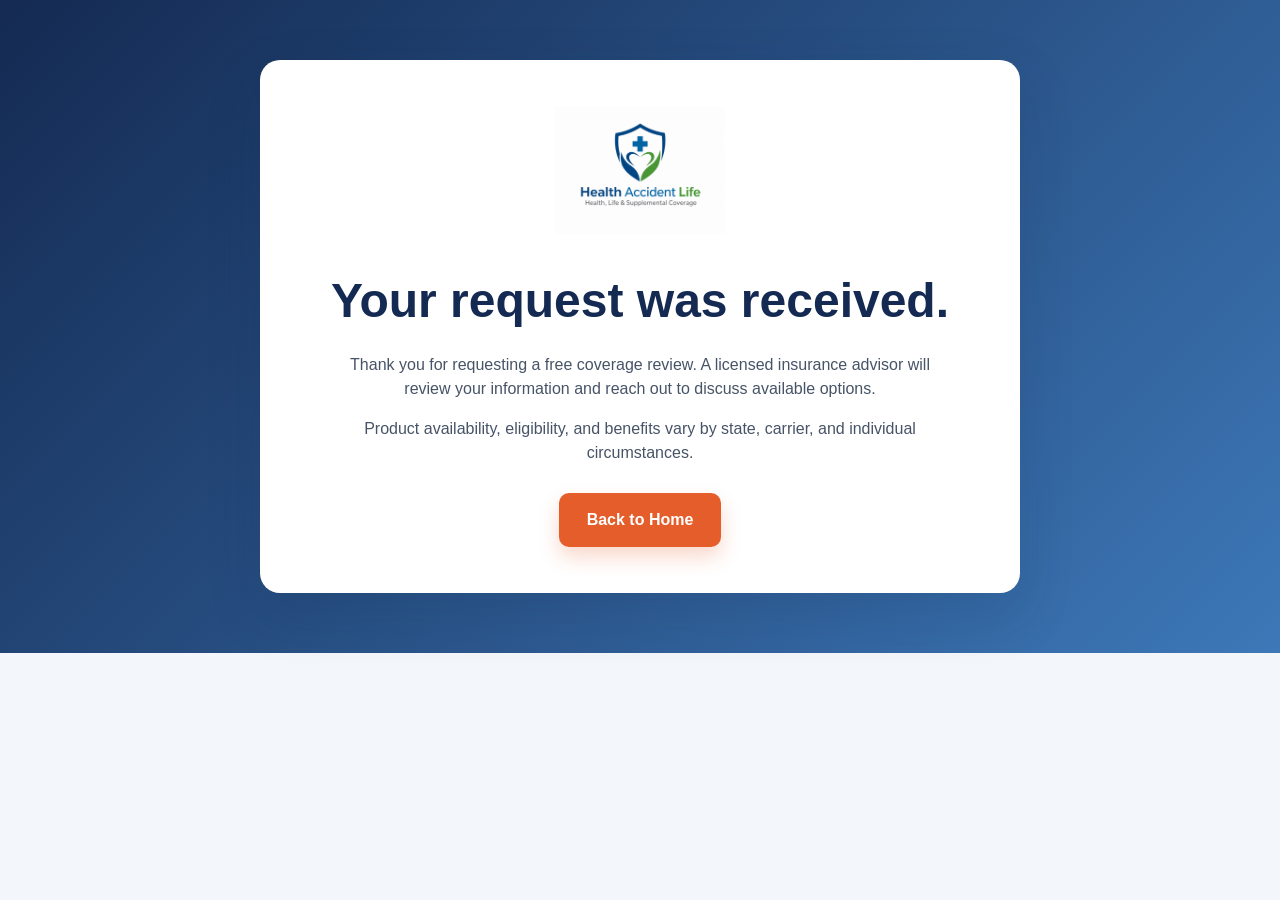
==== thank-you/index.html @ b41bf300 "Add thank-you page for coverage review requests" ====
<!DOCTYPE html>
<html lang="en">
<head>
  <meta charset="UTF-8" />
  <meta name="viewport" content="width=device-width, initial-scale=1.0" />

  <title>Thank You | Health Accident Life</title>

  <meta
    name="description"
    content="Thank you for requesting a free coverage review from Health Accident Life."
  />

  <link rel="stylesheet" href="../css/style.css" />
</head>

<body>
  <main class="thank-you-section">
    <section class="thank-you-card">
      <img src="../images/logo.png" alt="Health Accident Life logo" />

      <h1>Your request was received.</h1>

      <p>
        Thank you for requesting a free coverage review. A licensed insurance advisor will review your information and reach out to discuss available options.
      </p>

      <p>
        Product availability, eligibility, and benefits vary by state, carrier, and individual circumstances.
      </p>

      <a href="../index.html" class="primary-button">Back to Home</a>
    </section>
  </main>
</body>
</html>
---- css/style.css ----
:root {
  --navy: #1f3f75;
  --dark-navy: #142a52;
  --blue: #3d78b8;
  --light-blue: #6ec1f2;
  --green: #1f6b45;
  --orange: #e45d2b;
  --orange-dark: #c94d20;
  --text: #14213d;
  --muted: #667085;
  --border: #d7e1ee;
  --soft-bg: #f3f7fb;
  --white: #ffffff;
  --shadow: 0 20px 55px rgba(20, 42, 82, 0.16);
  --radius: 18px;
}

* {
  box-sizing: border-box;
}

html {
  scroll-behavior: smooth;
}

body {
  margin: 0;
  font-family: Arial, Helvetica, sans-serif;
  color: var(--text);
  background: var(--soft-bg);
  line-height: 1.5;
}

.hidden-field {
  display: none;
}

a {
  color: inherit;
}

.container {
  width: min(1120px, calc(100% - 40px));
  margin: 0 auto;
}

.site-header {
  background: var(--white);
  border-bottom: 1px solid #edf1f7;
}

.header-inner {
  min-height: 124px;
  display: flex;
  align-items: center;
  justify-content: space-between;
  gap: 24px;
}

.brand-link {
  display: inline-flex;
  align-items: center;
  text-decoration: none;
}

.site-logo {
  width: 210px;
  height: auto;
  display: block;
}

.header-trust {
  text-align: right;
}

.header-trust p {
  margin: 0;
  color: var(--navy);
  font-weight: 800;
  letter-spacing: 0.02em;
}

.header-trust span {
  display: block;
  margin-top: 2px;
  color: var(--muted);
  font-size: 0.9rem;
}

.hero-section {
  background:
    radial-gradient(circle at top left, rgba(110, 193, 242, 0.18), transparent 32%),
    linear-gradient(135deg, var(--dark-navy), var(--blue));
  color: var(--white);
  padding: 72px 0 132px;
  text-align: center;
}

.hero-content {
  max-width: 980px;
}

.eyebrow {
  margin: 0 0 12px;
  text-transform: uppercase;
  letter-spacing: 0.16em;
  font-size: 0.78rem;
  font-weight: 800;
  color: var(--light-blue);
}

.eyebrow.dark {
  color: var(--green);
}

.hero-section h1 {
  margin: 0 auto;
  max-width: 820px;
  font-size: clamp(2.2rem, 5vw, 4.3rem);
  line-height: 1.04;
  letter-spacing: -0.04em;
}

.hero-subtitle {
  margin: 22px auto 0;
  max-width: 760px;
  font-size: clamp(1rem, 2vw, 1.25rem);
  color: rgba(255, 255, 255, 0.9);
}

.trust-row {
  margin: 32px auto 0;
  display: flex;
  flex-wrap: wrap;
  justify-content: center;
  gap: 14px;
  font-size: 0.94rem;
}

.trust-row span {
  position: relative;
  padding-left: 20px;
  color: rgba(255, 255, 255, 0.94);
}

.trust-row span::before {
  content: "✓";
  position: absolute;
  left: 0;
  color: var(--light-blue);
  font-weight: 900;
}

.form-section {
  margin-top: -86px;
  padding-bottom: 54px;
}

.quote-card {
  width: min(760px, 100%);
  margin: 0 auto;
  background: var(--white);
  border-radius: var(--radius);
  box-shadow: var(--shadow);
  overflow: hidden;
  border: 1px solid rgba(215, 225, 238, 0.7);
}

.form-topbar {
  background:
    radial-gradient(circle at top right, rgba(110, 193, 242, 0.12), transparent 30%),
    var(--dark-navy);
  color: var(--white);
  min-height: 86px;
  display: flex;
  justify-content: space-between;
  align-items: center;
  gap: 24px;
  padding: 24px 34px;
}

.form-topbar p {
  margin: 0;
  font-size: 0.92rem;
  color: rgba(255, 255, 255, 0.86);
}

.form-topbar h2 {
  margin: 0;
  font-size: 1.06rem;
  line-height: 1.1;
}

.progress-wrap {
  width: 210px;
  max-width: 38%;
}

.progress-bar {
  height: 7px;
  background: rgba(255, 255, 255, 0.24);
  border-radius: 999px;
  overflow: hidden;
}

.progress-fill {
  height: 100%;
  width: 12.5%;
  background: var(--light-blue);
  border-radius: 999px;
  transition: width 0.25s ease;
}

.form-body {
  padding: 38px 40px;
}

.form-step {
  display: none;
}

.form-step.active {
  display: block;
}

.form-step h3,
.results-box h3 {
  margin: 0;
  font-size: clamp(1.35rem, 3vw, 1.8rem);
  line-height: 1.18;
  color: var(--dark-navy);
  letter-spacing: -0.02em;
}

.step-help {
  margin: 10px 0 24px;
  color: var(--muted);
}

.choice-grid {
  display: grid;
  gap: 14px;
}

.two-column {
  grid-template-columns: repeat(2, minmax(0, 1fr));
}

.choice-list {
  display: grid;
  gap: 14px;
}

.choice-card {
  position: relative;
  display: flex;
  align-items: center;
  justify-content: center;
  min-height: 70px;
  border: 2px solid var(--border);
  border-radius: 14px;
  padding: 18px 20px;
  cursor: pointer;
  background:
    linear-gradient(180deg, #ffffff, #f8fbff);
  text-align: center;
  box-shadow: 0 8px 18px rgba(20, 42, 82, 0.05);
  transition: border-color 0.2s ease, background 0.2s ease, transform 0.2s ease, box-shadow 0.2s ease;
}

.choice-card::before {
  content: "";
  width: 9px;
  height: 9px;
  border-radius: 999px;
  background: var(--light-blue);
  opacity: 0.75;
  position: absolute;
  top: 14px;
  left: 14px;
}

.choice-card:hover {
  border-color: var(--blue);
  transform: translateY(-2px);
  box-shadow: 0 14px 28px rgba(20, 42, 82, 0.1);
}

.choice-card input {
  position: absolute;
  opacity: 0;
  pointer-events: none;
}

.choice-card span {
  font-weight: 800;
  color: var(--dark-navy);
}

.choice-card:has(input:checked) {
  border-color: var(--blue);
  background: linear-gradient(180deg, #eef6ff, #ffffff);
  box-shadow: 0 0 0 4px rgba(61, 120, 184, 0.08), 0 14px 28px rgba(20, 42, 82, 0.12);
}

.choice-card:has(input:checked)::before {
  content: "✓";
  width: 22px;
  height: 22px;
  display: grid;
  place-items: center;
  top: 12px;
  left: 12px;
  background: var(--green);
  color: var(--white);
  font-size: 0.8rem;
  font-weight: 900;
}

.field-group {
  display: grid;
  gap: 8px;
  margin-bottom: 18px;
}

.field-row {
  display: grid;
  grid-template-columns: repeat(2, minmax(0, 1fr));
  gap: 18px;
}

label {
  font-weight: 800;
  color: var(--text);
}

input,
select {
  width: 100%;
  min-height: 54px;
  border: 1.5px solid #cbd8e8;
  border-radius: 10px;
  padding: 0 16px;
  font: inherit;
  color: var(--text);
  background: #fbfdff;
}

input:focus,
select:focus {
  outline: none;
  border-color: var(--blue);
  box-shadow: 0 0 0 4px rgba(61, 120, 184, 0.13);
}

.income-display {
  text-align: center;
  font-size: 1.6rem;
  color: var(--dark-navy);
  font-weight: 900;
  margin: 12px 0 8px;
}

input[type="range"] {
  padding: 0;
  min-height: 34px;
  accent-color: var(--blue);
}

.range-labels {
  display: flex;
  justify-content: space-between;
  color: var(--muted);
  font-size: 0.9rem;
}

.results-box {
  background: #eef4fb;
  border: 1px solid #d8e5f4;
  border-radius: 14px;
  padding: 22px;
  margin-bottom: 28px;
}

.results-label {
  margin: 0 0 8px;
  color: var(--green);
  font-weight: 900;
}

.results-box ul {
  margin: 18px 0 0;
  padding: 0;
  list-style: none;
}

.results-box li {
  position: relative;
  padding-left: 26px;
  margin-bottom: 10px;
  color: #253858;
}

.results-box li::before {
  content: "✓";
  position: absolute;
  left: 0;
  top: 0;
  color: var(--green);
  font-weight: 900;
}

.consent-box {
  display: flex;
  align-items: flex-start;
  gap: 12px;
  border: 1.5px solid #cbd8e8;
  background: #fbfdff;
  border-radius: 12px;
  padding: 16px;
  font-weight: 400;
  color: #344054;
}

.consent-box input {
  width: auto;
  min-height: auto;
  margin-top: 4px;
  accent-color: var(--blue);
}

.consent-box a {
  color: var(--navy);
  font-weight: 800;
}

.secure-note {
  margin: 12px 0 0;
  text-align: center;
  color: var(--muted);
  font-size: 0.9rem;
}

.form-actions {
  border-top: 1px solid #e8eef6;
  display: flex;
  justify-content: space-between;
  gap: 16px;
  padding: 22px 40px 28px;
}

.back-button,
.primary-button {
  border: none;
  border-radius: 10px;
  min-height: 54px;
  padding: 0 28px;
  font: inherit;
  font-weight: 900;
  cursor: pointer;
  display: inline-flex;
  align-items: center;
  justify-content: center;
  line-height: 1;
}

.back-button {
  background: transparent;
  color: var(--muted);
}

.back-button:hover {
  color: var(--dark-navy);
}

.primary-button {
  background: var(--orange);
  color: var(--white);
  box-shadow: 0 10px 20px rgba(228, 93, 43, 0.24);
}

.primary-button:hover {
  background: var(--orange-dark);
}

.submit-button {
  display: none;
}

.value-section {
  padding: 12px 0 54px;
}

.value-grid {
  display: grid;
  grid-template-columns: repeat(3, minmax(0, 1fr));
  gap: 24px;
}

.value-card {
  background: var(--white);
  border-radius: 16px;
  padding: 30px;
  box-shadow: 0 16px 36px rgba(20, 42, 82, 0.08);
}

.icon-circle {
  width: 42px;
  height: 42px;
  border-radius: 999px;
  display: grid;
  place-items: center;
  background: #e9f5ef;
  color: var(--green);
  font-weight: 900;
  margin-bottom: 18px;
}

.value-card h3 {
  margin: 0 0 10px;
  color: var(--dark-navy);
  font-size: 1.16rem;
}

.value-card p {
  margin: 0;
  color: #475467;
}

.about-section {
  padding: 18px 0 56px;
}

.about-card {
  background: var(--white);
  border-radius: 18px;
  padding: 38px;
  display: grid;
  grid-template-columns: 0.85fr 1.15fr;
  gap: 32px;
  box-shadow: 0 16px 36px rgba(20, 42, 82, 0.08);
}

.about-card h2 {
  margin: 0;
  color: var(--dark-navy);
  font-size: clamp(1.7rem, 4vw, 2.4rem);
  line-height: 1.08;
  letter-spacing: -0.03em;
}

.about-card p:last-child {
  margin: 0;
  color: #475467;
  font-size: 1.05rem;
}

.carrier-section {
  background: var(--white);
  padding: 42px 0;
  text-align: center;
}

.section-label {
  margin: 0 0 18px;
  color: var(--muted);
  text-transform: uppercase;
  letter-spacing: 0.16em;
  font-size: 0.78rem;
  font-weight: 900;
}

.carrier-list {
  display: flex;
  flex-wrap: wrap;
  justify-content: center;
  gap: 10px;
}

.carrier-list span {
  background: #eef4fb;
  color: var(--navy);
  border-radius: 8px;
  padding: 9px 18px;
  font-weight: 800;
}

.carrier-disclaimer {
  max-width: 720px;
  margin: 18px auto 0;
  color: var(--muted);
  font-size: 0.9rem;
}

.site-footer {
  background: var(--dark-navy);
  color: var(--white);
  padding: 38px 0;
}

.footer-inner {
  display: flex;
  justify-content: space-between;
  gap: 28px;
  align-items: flex-start;
}

.footer-brand {
  margin: 0;
  font-weight: 900;
  font-size: 1.12rem;
}

.footer-text {
  margin: 6px 0 0;
  color: rgba(255, 255, 255, 0.72);
}

.footer-links {
  display: flex;
  flex-wrap: wrap;
  justify-content: flex-end;
  gap: 14px;
}

.footer-links a {
  color: rgba(255, 255, 255, 0.86);
  text-decoration: none;
  font-weight: 800;
  font-size: 0.92rem;
}

.footer-links a:hover {
  color: var(--white);
}

.footer-disclaimer {
  margin-top: 28px;
  padding-top: 22px;
  border-top: 1px solid rgba(255, 255, 255, 0.14);
  color: rgba(255, 255, 255, 0.68);
  font-size: 0.84rem;
}

.footer-disclaimer p {
  margin: 0 0 10px;
}

.legal-page {
  background: var(--soft-bg);
}

.legal-hero {
  background: linear-gradient(135deg, var(--dark-navy), var(--blue));
  color: var(--white);
  padding: 58px 0;
}

.legal-hero h1 {
  margin: 0;
  font-size: clamp(2rem, 5vw, 3.4rem);
}

.legal-hero p {
  margin: 10px 0 0;
  color: rgba(255, 255, 255, 0.8);
}

.legal-content {
  padding: 48px 0 70px;
}

.legal-card {
  background: var(--white);
  border-radius: 18px;
  padding: 42px;
  box-shadow: 0 16px 36px rgba(20, 42, 82, 0.08);
}

.legal-card h2 {
  margin: 34px 0 10px;
  color: var(--dark-navy);
}

.legal-card h2:first-child {
  margin-top: 0;
}

.legal-card p,
.legal-card li {
  color: #475467;
}

.legal-card a {
  color: var(--navy);
  font-weight: 800;
}

.thank-you-section {
  min-height: 72vh;
  display: grid;
  place-items: center;
  padding: 60px 0;
  background: linear-gradient(135deg, var(--dark-navy), var(--blue));
}

.thank-you-card {
  width: min(760px, calc(100% - 40px));
  background: var(--white);
  border-radius: 20px;
  padding: 46px;
  text-align: center;
  box-shadow: var(--shadow);
}

.thank-you-card img {
  width: 170px;
  height: auto;
  margin-bottom: 24px;
}

.thank-you-card h1 {
  margin: 0;
  color: var(--dark-navy);
  font-size: clamp(2rem, 5vw, 3rem);
}

.thank-you-card p {
  margin: 16px auto 0;
  color: #475467;
  max-width: 580px;
}

.thank-you-card .primary-button {
  display: inline-flex;
  align-items: center;
  justify-content: center;
  text-decoration: none;
  margin-top: 28px;
}

@media (max-width: 800px) {
  .header-inner {
    min-height: auto;
    padding: 18px 0;
    align-items: flex-start;
  }

  .site-logo {
    width: 150px;
  }

  .header-trust {
    font-size: 0.86rem;
  }

  .hero-section {
    padding: 54px 0 112px;
  }

  .form-topbar {
    padding: 20px;
    align-items: flex-start;
  }

  .progress-wrap {
    width: 150px;
  }

  .form-body {
    padding: 28px 22px;
  }

  .two-column,
  .field-row,
  .value-grid,
  .about-card {
    grid-template-columns: 1fr;
  }

  .form-actions {
    padding: 20px 22px 24px;
  }

  .primary-button,
  .back-button {
    padding: 0 18px;
  }

  .footer-inner {
    flex-direction: column;
  }

  .footer-links {
    justify-content: flex-start;
  }
}

@media (max-width: 520px) {
  .container {
    width: min(100% - 28px, 1120px);
  }

  .header-inner {
    flex-direction: column;
    gap: 10px;
  }

  .header-trust {
    text-align: left;
  }

  .trust-row {
    justify-content: flex-start;
    text-align: left;
  }

  .hero-content {
    text-align: left;
  }

  .form-section {
    margin-top: -70px;
  }

  .form-topbar {
    flex-direction: column;
    gap: 16px;
  }

  .progress-wrap {
    width: 100%;
    max-width: 100%;
  }

  .choice-card {
    min-height: 62px;
  }

  .form-actions {
    flex-direction: column-reverse;
  }

  .back-button,
  .primary-button {
    width: 100%;
  }

  .legal-card,
  .thank-you-card {
    padding: 30px 22px;
  }
}
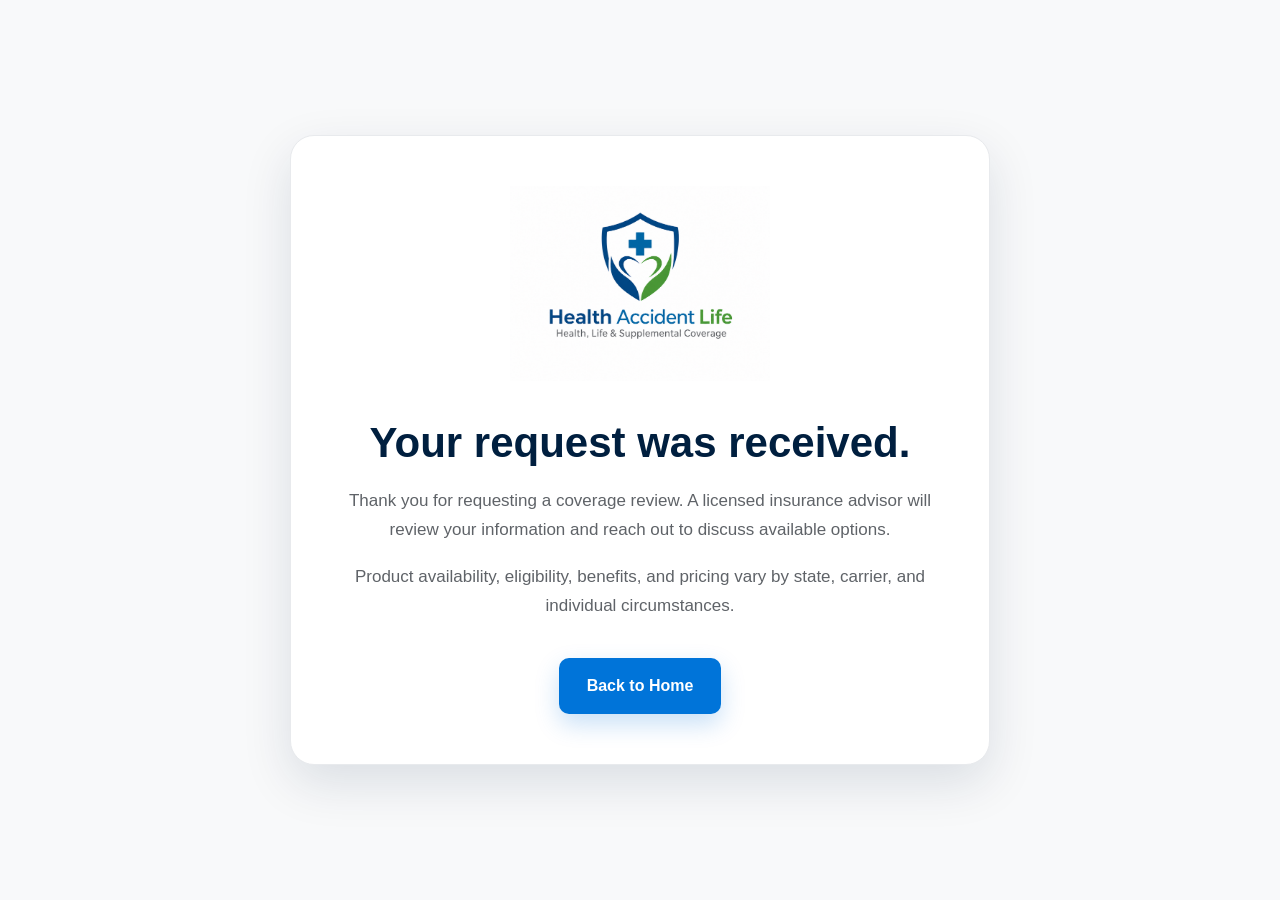
==== commit 34009811: "Refactor thank-you page layout and content Updated the thank-you page with improved content and styl" ====
--- a/thank-you/index.html
+++ b/thank-you/index.html
@@ -8,29 +8,114 @@
 
   <meta
     name="description"
-    content="Thank you for requesting a free coverage review from Health Accident Life."
+    content="Thank you for requesting a coverage review from Health Accident Life."
   />
 
-  <link rel="stylesheet" href="../css/style.css" />
+  <link rel="stylesheet" href="/css/style.css" />
+
+  <style>
+    .thank-you-section {
+      min-height: 100vh;
+      display: flex;
+      align-items: center;
+      justify-content: center;
+      padding: 40px 20px;
+      background: #f8f9fa;
+    }
+
+    .thank-you-card {
+      width: 100%;
+      max-width: 700px;
+      background: #ffffff;
+      border-radius: 24px;
+      padding: 50px 40px;
+      text-align: center;
+      box-shadow: 0 18px 50px rgba(0, 31, 63, 0.12);
+      border: 1px solid #e8eaed;
+    }
+
+    .thank-you-card img {
+      max-width: 260px;
+      width: 100%;
+      height: auto;
+      margin-bottom: 30px;
+    }
+
+    .thank-you-card h1 {
+      color: #001f3f;
+      font-size: 42px;
+      line-height: 1.15;
+      margin: 0 0 20px;
+    }
+
+    .thank-you-card p {
+      color: #5f6368;
+      font-size: 17px;
+      line-height: 1.7;
+      margin: 0 auto 18px;
+      max-width: 590px;
+    }
+
+    .thank-you-card .primary-button {
+      display: inline-flex;
+      align-items: center;
+      justify-content: center;
+      margin-top: 20px;
+      padding: 15px 28px;
+      background: #0074d9;
+      color: #ffffff;
+      text-decoration: none;
+      font-weight: 700;
+      border-radius: 10px;
+    }
+
+    .thank-you-card .primary-button:hover {
+      opacity: 0.9;
+    }
+
+    @media (max-width: 600px) {
+      .thank-you-card {
+        padding: 40px 24px;
+      }
+
+      .thank-you-card h1 {
+        font-size: 32px;
+      }
+    }
+  </style>
 </head>
 
 <body>
+
   <main class="thank-you-section">
+
     <section class="thank-you-card">
-      <img src="../images/logo.png" alt="Health Accident Life logo" />
+
+      <img
+        src="/images/logo.png"
+        alt="Health Accident Life"
+      />
 
       <h1>Your request was received.</h1>
 
       <p>
-        Thank you for requesting a free coverage review. A licensed insurance advisor will review your information and reach out to discuss available options.
+        Thank you for requesting a coverage review.
+        A licensed insurance advisor will review your information
+        and reach out to discuss available options.
       </p>
 
       <p>
-        Product availability, eligibility, and benefits vary by state, carrier, and individual circumstances.
+        Product availability, eligibility, benefits, and pricing
+        vary by state, carrier, and individual circumstances.
       </p>
 
-      <a href="../index.html" class="primary-button">Back to Home</a>
+      <a href="/" class="primary-button">
+        Back to Home
+      </a>
+
     </section>
+
   </main>
+
 </body>
 </html>
--- a/css/style.css
+++ b/css/style.css
@@ -1,19 +1,28 @@
 :root {
-  --navy: #1f3f75;
-  --dark-navy: #142a52;
-  --blue: #3d78b8;
-  --light-blue: #6ec1f2;
-  --green: #1f6b45;
-  --orange: #e45d2b;
-  --orange-dark: #c94d20;
-  --text: #14213d;
+  --navy: #001f3f;
+  --navy-light: #073a68;
+  --blue: #0074d9;
+  --blue-bright: #1597ff;
+  --blue-soft: #eaf5ff;
+  --off-white: #f8f9fa;
+  --white: #ffffff;
+  --text: #172033;
   --muted: #667085;
-  --border: #d7e1ee;
-  --soft-bg: #f3f7fb;
-  --white: #ffffff;
-  --shadow: 0 20px 55px rgba(20, 42, 82, 0.16);
+  --border: #dce5ee;
+  --soft-border: #edf1f5;
+  --success: #13795b;
+  --danger: #b42318;
+
+  --shadow-small: 0 8px 24px rgba(0, 31, 63, 0.08);
+  --shadow-large: 0 28px 70px rgba(0, 31, 63, 0.16);
+
+  --radius-small: 10px;
   --radius: 18px;
-}
+  --radius-large: 28px;
+}
+
+
+/* RESET */
 
 * {
   box-sizing: border-box;
@@ -25,194 +34,468 @@
 
 body {
   margin: 0;
-  font-family: Arial, Helvetica, sans-serif;
+  font-family:
+    Inter,
+    ui-sans-serif,
+    -apple-system,
+    BlinkMacSystemFont,
+    "Segoe UI",
+    sans-serif;
   color: var(--text);
-  background: var(--soft-bg);
-  line-height: 1.5;
+  background: var(--off-white);
+  line-height: 1.6;
+}
+
+a {
+  color: inherit;
+}
+
+img {
+  max-width: 100%;
+}
+
+button,
+input,
+select {
+  font: inherit;
 }
 
 .hidden-field {
   display: none;
 }
 
-a {
-  color: inherit;
-}
-
 .container {
-  width: min(1120px, calc(100% - 40px));
+  width: min(1180px, calc(100% - 48px));
   margin: 0 auto;
 }
 
+
+/* HEADER */
+
 .site-header {
-  background: var(--white);
-  border-bottom: 1px solid #edf1f7;
+  background: rgba(255, 255, 255, 0.97);
+  border-bottom: 1px solid var(--soft-border);
+  position: relative;
+  z-index: 20;
 }
 
 .header-inner {
-  min-height: 124px;
-  display: flex;
+  min-height: 94px;
+  display: grid;
+  grid-template-columns: auto 1fr auto;
   align-items: center;
-  justify-content: space-between;
-  gap: 24px;
+  gap: 46px;
 }
 
 .brand-link {
   display: inline-flex;
   align-items: center;
+}
+
+.site-logo {
+  width: 190px;
+  display: block;
+}
+
+.main-nav {
+  display: flex;
+  justify-content: center;
+  gap: 30px;
+}
+
+.main-nav a {
   text-decoration: none;
-}
-
-.site-logo {
-  width: 210px;
-  height: auto;
+  color: #43526a;
+  font-size: 0.93rem;
+  font-weight: 700;
+}
+
+.main-nav a:hover {
+  color: var(--blue);
+}
+
+.header-phone {
+  text-decoration: none;
+  text-align: right;
+}
+
+.header-phone span {
   display: block;
-}
-
-.header-trust {
-  text-align: right;
-}
-
-.header-trust p {
+  font-size: 0.72rem;
+  text-transform: uppercase;
+  letter-spacing: 0.08em;
+  color: var(--muted);
+  font-weight: 800;
+}
+
+.header-phone strong {
+  display: block;
+  color: var(--navy);
+  font-size: 1.03rem;
+}
+
+
+/* HERO */
+
+.hero-section {
+  position: relative;
+  overflow: hidden;
+  background: var(--navy);
+  color: var(--white);
+}
+
+.hero-grid-pattern {
+  position: absolute;
+  inset: 0;
+  opacity: 0.09;
+
+  background-image:
+    linear-gradient(rgba(255,255,255,.22) 1px, transparent 1px),
+    linear-gradient(90deg, rgba(255,255,255,.22) 1px, transparent 1px);
+
+  background-size: 58px 58px;
+}
+
+.hero-section::after {
+  content: "";
+  position: absolute;
+  width: 600px;
+  height: 600px;
+  right: -250px;
+  top: -230px;
+  border-radius: 50%;
+  background: rgba(0, 116, 217, 0.22);
+}
+
+.hero-layout {
+  position: relative;
+  z-index: 2;
+
+  min-height: 650px;
+
+  display: grid;
+  grid-template-columns: 1.3fr 0.7fr;
+  align-items: center;
+  gap: 80px;
+
+  padding-top: 82px;
+  padding-bottom: 110px;
+}
+
+.eyebrow {
+  margin: 0 0 18px;
+
+  font-size: 0.74rem;
+  font-weight: 900;
+
+  letter-spacing: 0.16em;
+  text-transform: uppercase;
+
+  color: #72c3ff;
+}
+
+.eyebrow.dark {
+  color: var(--blue);
+}
+
+.hero-copy h1 {
   margin: 0;
-  color: var(--navy);
+
+  max-width: 760px;
+
+  font-size: clamp(3rem, 5.5vw, 5.4rem);
+  line-height: 0.99;
+
+  letter-spacing: -0.055em;
+}
+
+.hero-copy h1 span {
+  display: block;
+  color: #72c3ff;
+}
+
+.hero-subtitle {
+  max-width: 680px;
+
+  margin: 28px 0 0;
+
+  font-size: 1.14rem;
+  line-height: 1.7;
+
+  color: rgba(255, 255, 255, 0.78);
+}
+
+.hero-actions {
+  display: flex;
+  align-items: center;
+  flex-wrap: wrap;
+
+  gap: 24px;
+
+  margin-top: 34px;
+}
+
+.hero-button {
+  display: inline-flex;
+  align-items: center;
+  justify-content: center;
+
+  min-height: 58px;
+
+  padding: 0 28px;
+
+  background: var(--blue);
+  color: var(--white);
+
+  border-radius: var(--radius-small);
+
+  text-decoration: none;
+  font-weight: 900;
+
+  transition: transform .18s ease, background .18s ease;
+}
+
+.hero-button:hover {
+  background: var(--blue-bright);
+  transform: translateY(-2px);
+}
+
+.hero-phone-link {
+  color: rgba(255,255,255,.82);
   font-weight: 800;
-  letter-spacing: 0.02em;
-}
-
-.header-trust span {
-  display: block;
-  margin-top: 2px;
-  color: var(--muted);
-  font-size: 0.9rem;
-}
-
-.hero-section {
-  background:
-    radial-gradient(circle at top left, rgba(110, 193, 242, 0.18), transparent 32%),
-    linear-gradient(135deg, var(--dark-navy), var(--blue));
+  text-decoration: none;
+}
+
+.hero-phone-link:hover {
   color: var(--white);
-  padding: 72px 0 132px;
-  text-align: center;
-}
-
-.hero-content {
-  max-width: 980px;
-}
-
-.eyebrow {
-  margin: 0 0 12px;
+}
+
+
+
+.hero-side-panel {
+  position: relative;
+
+  padding: 38px;
+
+  border: 1px solid rgba(255,255,255,.16);
+  border-radius: var(--radius-large);
+
+  background: rgba(255,255,255,.07);
+  backdrop-filter: blur(7px);
+}
+
+.panel-label {
+  margin: 0 0 24px;
+
+  color: #72c3ff;
+
+  font-size: 0.78rem;
+  font-weight: 900;
+
   text-transform: uppercase;
-  letter-spacing: 0.16em;
-  font-size: 0.78rem;
-  font-weight: 800;
-  color: var(--light-blue);
-}
-
-.eyebrow.dark {
-  color: var(--green);
-}
-
-.hero-section h1 {
-  margin: 0 auto;
-  max-width: 820px;
-  font-size: clamp(2.2rem, 5vw, 4.3rem);
-  line-height: 1.04;
-  letter-spacing: -0.04em;
-}
-
-.hero-subtitle {
-  margin: 22px auto 0;
-  max-width: 760px;
-  font-size: clamp(1rem, 2vw, 1.25rem);
-  color: rgba(255, 255, 255, 0.9);
-}
-
-.trust-row {
-  margin: 32px auto 0;
-  display: flex;
-  flex-wrap: wrap;
-  justify-content: center;
-  gap: 14px;
-  font-size: 0.94rem;
-}
-
-.trust-row span {
+  letter-spacing: 0.12em;
+}
+
+.coverage-checklist {
+  list-style: none;
+
+  padding: 0;
+  margin: 0;
+}
+
+.coverage-checklist li {
   position: relative;
-  padding-left: 20px;
-  color: rgba(255, 255, 255, 0.94);
-}
-
-.trust-row span::before {
+
+  padding: 15px 0 15px 32px;
+
+  border-bottom: 1px solid rgba(255,255,255,.1);
+
+  color: rgba(255,255,255,.9);
+
+  font-weight: 700;
+}
+
+.coverage-checklist li::before {
   content: "✓";
+
   position: absolute;
   left: 0;
-  color: var(--light-blue);
+
+  color: #72c3ff;
+
   font-weight: 900;
 }
 
+.panel-callout {
+  margin-top: 28px;
+  padding: 19px;
+
+  background: rgba(0,116,217,.25);
+
+  border-radius: 12px;
+}
+
+.panel-callout strong,
+.panel-callout span {
+  display: block;
+}
+
+.panel-callout strong {
+  margin-bottom: 4px;
+}
+
+.panel-callout span {
+  color: rgba(255,255,255,.72);
+  font-size: .91rem;
+}
+
+
+/* FORM AREA */
+
 .form-section {
-  margin-top: -86px;
-  padding-bottom: 54px;
-}
+  position: relative;
+
+  margin-top: -40px;
+
+  padding: 0 0 110px;
+}
+
+.form-layout {
+  display: grid;
+  grid-template-columns: .55fr 1fr;
+
+  gap: 70px;
+  align-items: start;
+}
+
+.form-intro {
+  padding-top: 100px;
+}
+
+.form-intro h2 {
+  margin: 0;
+
+  color: var(--navy);
+
+  font-size: clamp(2rem, 4vw, 3.15rem);
+  line-height: 1.04;
+
+  letter-spacing: -.045em;
+}
+
+.form-intro > p:not(.eyebrow) {
+  color: var(--muted);
+
+  font-size: 1.04rem;
+
+  margin-top: 24px;
+}
+
+.form-benefits {
+  display: grid;
+  gap: 13px;
+
+  margin-top: 32px;
+}
+
+.form-benefits span {
+  position: relative;
+
+  padding-left: 28px;
+
+  font-weight: 800;
+  color: var(--navy);
+}
+
+.form-benefits span::before {
+  content: "✓";
+
+  position: absolute;
+  left: 0;
+
+  color: var(--blue);
+}
+
+
+/* QUOTE CARD */
 
 .quote-card {
-  width: min(760px, 100%);
-  margin: 0 auto;
+  position: relative;
+
+  width: 100%;
+
   background: var(--white);
-  border-radius: var(--radius);
-  box-shadow: var(--shadow);
+
+  border-radius: 22px;
+
   overflow: hidden;
-  border: 1px solid rgba(215, 225, 238, 0.7);
+
+  border: 1px solid var(--border);
+
+  box-shadow: var(--shadow-large);
 }
 
 .form-topbar {
-  background:
-    radial-gradient(circle at top right, rgba(110, 193, 242, 0.12), transparent 30%),
-    var(--dark-navy);
-  color: var(--white);
-  min-height: 86px;
+  min-height: 96px;
+
   display: flex;
   justify-content: space-between;
   align-items: center;
-  gap: 24px;
-  padding: 24px 34px;
+
+  gap: 28px;
+
+  padding: 26px 36px;
+
+  background: var(--navy);
+  color: var(--white);
 }
 
 .form-topbar p {
   margin: 0;
-  font-size: 0.92rem;
-  color: rgba(255, 255, 255, 0.86);
+
+  color: rgba(255,255,255,.63);
+
+  font-size: .82rem;
+  font-weight: 700;
 }
 
 .form-topbar h2 {
-  margin: 0;
-  font-size: 1.06rem;
-  line-height: 1.1;
+  margin: 2px 0 0;
+
+  font-size: 1.04rem;
 }
 
 .progress-wrap {
-  width: 210px;
-  max-width: 38%;
+  width: 220px;
+  max-width: 42%;
 }
 
 .progress-bar {
-  height: 7px;
-  background: rgba(255, 255, 255, 0.24);
+  height: 5px;
+
+  background: rgba(255,255,255,.17);
+
   border-radius: 999px;
+
   overflow: hidden;
 }
 
 .progress-fill {
+  width: 12.5%;
   height: 100%;
-  width: 12.5%;
-  background: var(--light-blue);
-  border-radius: 999px;
-  transition: width 0.25s ease;
-}
+
+  background: #6fc5ff;
+
+  transition: width .25s ease;
+}
+
+
+/* FORM BODY */
 
 .form-body {
-  padding: 38px 40px;
+  min-height: 470px;
+
+  padding: 42px;
 }
 
 .form-step {
@@ -226,20 +509,27 @@
 .form-step h3,
 .results-box h3 {
   margin: 0;
-  font-size: clamp(1.35rem, 3vw, 1.8rem);
-  line-height: 1.18;
-  color: var(--dark-navy);
-  letter-spacing: -0.02em;
+
+  color: var(--navy);
+
+  font-size: clamp(1.45rem, 3vw, 1.95rem);
+  line-height: 1.15;
+
+  letter-spacing: -.025em;
 }
 
 .step-help {
-  margin: 10px 0 24px;
+  margin: 12px 0 28px;
+
   color: var(--muted);
 }
+
+
+/* CHOICES */
 
 .choice-grid {
   display: grid;
-  gap: 14px;
+  gap: 13px;
 }
 
 .two-column {
@@ -248,596 +538,973 @@
 
 .choice-list {
   display: grid;
-  gap: 14px;
+  gap: 12px;
 }
 
 .choice-card {
   position: relative;
+
   display: flex;
   align-items: center;
-  justify-content: center;
-  min-height: 70px;
-  border: 2px solid var(--border);
-  border-radius: 14px;
-  padding: 18px 20px;
+
+  min-height: 67px;
+
+  padding: 16px 20px 16px 52px;
+
+  border: 1px solid var(--border);
+  border-radius: 11px;
+
+  background: var(--white);
+
   cursor: pointer;
-  background:
-    linear-gradient(180deg, #ffffff, #f8fbff);
-  text-align: center;
-  box-shadow: 0 8px 18px rgba(20, 42, 82, 0.05);
-  transition: border-color 0.2s ease, background 0.2s ease, transform 0.2s ease, box-shadow 0.2s ease;
+
+  transition:
+    border-color .18s ease,
+    box-shadow .18s ease,
+    transform .18s ease;
+
+  text-align: left;
+}
+
+.choice-card:hover {
+  border-color: #91c9f5;
+
+  box-shadow: var(--shadow-small);
+
+  transform: translateY(-1px);
+}
+
+.choice-card input {
+  position: absolute;
+
+  opacity: 0;
+
+  pointer-events: none;
 }
 
 .choice-card::before {
   content: "";
-  width: 9px;
-  height: 9px;
-  border-radius: 999px;
-  background: var(--light-blue);
-  opacity: 0.75;
+
   position: absolute;
-  top: 14px;
-  left: 14px;
-}
-
-.choice-card:hover {
-  border-color: var(--blue);
-  transform: translateY(-2px);
-  box-shadow: 0 14px 28px rgba(20, 42, 82, 0.1);
-}
-
-.choice-card input {
-  position: absolute;
-  opacity: 0;
-  pointer-events: none;
+  left: 20px;
+
+  width: 17px;
+  height: 17px;
+
+  border: 2px solid #b7c5d5;
+
+  border-radius: 50%;
 }
 
 .choice-card span {
+  color: var(--navy);
+
   font-weight: 800;
-  color: var(--dark-navy);
 }
 
 .choice-card:has(input:checked) {
   border-color: var(--blue);
-  background: linear-gradient(180deg, #eef6ff, #ffffff);
-  box-shadow: 0 0 0 4px rgba(61, 120, 184, 0.08), 0 14px 28px rgba(20, 42, 82, 0.12);
+
+  background: var(--blue-soft);
+
+  box-shadow: 0 0 0 2px rgba(0,116,217,.08);
 }
 
 .choice-card:has(input:checked)::before {
   content: "✓";
-  width: 22px;
-  height: 22px;
+
   display: grid;
   place-items: center;
-  top: 12px;
-  left: 12px;
-  background: var(--green);
+
+  width: 21px;
+  height: 21px;
+
+  border: 0;
+
+  background: var(--blue);
   color: var(--white);
-  font-size: 0.8rem;
+
+  font-size: .72rem;
   font-weight: 900;
 }
+
+
+/* INPUTS */
 
 .field-group {
   display: grid;
   gap: 8px;
-  margin-bottom: 18px;
+
+  margin-bottom: 20px;
 }
 
 .field-row {
   display: grid;
-  grid-template-columns: repeat(2, minmax(0, 1fr));
+  grid-template-columns: 1fr 1fr;
+
   gap: 18px;
 }
 
 label {
+  color: var(--text);
+
+  font-size: .92rem;
   font-weight: 800;
-  color: var(--text);
 }
 
 input,
 select {
   width: 100%;
-  min-height: 54px;
-  border: 1.5px solid #cbd8e8;
+  min-height: 56px;
+
+  padding: 0 16px;
+
+  border: 1px solid #cbd6e2;
   border-radius: 10px;
-  padding: 0 16px;
-  font: inherit;
+
+  background: #fcfdff;
+
   color: var(--text);
-  background: #fbfdff;
 }
 
 input:focus,
 select:focus {
   outline: none;
+
   border-color: var(--blue);
-  box-shadow: 0 0 0 4px rgba(61, 120, 184, 0.13);
+
+  box-shadow: 0 0 0 4px rgba(0,116,217,.1);
 }
 
 .income-display {
+  margin: 18px 0;
+
   text-align: center;
-  font-size: 1.6rem;
-  color: var(--dark-navy);
+
+  color: var(--navy);
+
+  font-size: 2rem;
   font-weight: 900;
-  margin: 12px 0 8px;
 }
 
 input[type="range"] {
+  min-height: 32px;
+
   padding: 0;
-  min-height: 34px;
+
   accent-color: var(--blue);
 }
 
 .range-labels {
   display: flex;
   justify-content: space-between;
+
   color: var(--muted);
-  font-size: 0.9rem;
-}
+
+  font-size: .82rem;
+}
+
+.priority-field {
+  margin-top: 26px;
+}
+
+
+/* RESULTS */
 
 .results-box {
-  background: #eef4fb;
-  border: 1px solid #d8e5f4;
-  border-radius: 14px;
-  padding: 22px;
-  margin-bottom: 28px;
+  margin-bottom: 32px;
+
+  padding: 26px;
+
+  background: var(--blue-soft);
+
+  border-left: 4px solid var(--blue);
+
+  border-radius: 8px;
 }
 
 .results-label {
   margin: 0 0 8px;
-  color: var(--green);
+
+  color: var(--blue);
+
+  font-size: .75rem;
   font-weight: 900;
+
+  letter-spacing: .1em;
+  text-transform: uppercase;
+}
+
+.results-box > p:not(.results-label) {
+  color: var(--muted);
 }
 
 .results-box ul {
+  list-style: none;
+
+  padding: 0;
   margin: 18px 0 0;
-  padding: 0;
-  list-style: none;
 }
 
 .results-box li {
   position: relative;
+
+  margin-bottom: 9px;
+
   padding-left: 26px;
-  margin-bottom: 10px;
-  color: #253858;
+
+  color: #394a61;
 }
 
 .results-box li::before {
   content: "✓";
+
   position: absolute;
   left: 0;
-  top: 0;
-  color: var(--green);
+
+  color: var(--success);
+
   font-weight: 900;
 }
+
+
+/* CONSENT */
 
 .consent-box {
   display: flex;
   align-items: flex-start;
+
   gap: 12px;
-  border: 1.5px solid #cbd8e8;
-  background: #fbfdff;
-  border-radius: 12px;
-  padding: 16px;
+
+  padding: 15px;
+
+  border: 1px solid var(--border);
+  border-radius: 10px;
+
+  background: #fbfcfe;
+
+  color: #536176;
+
+  font-size: .75rem;
+  line-height: 1.55;
+
   font-weight: 400;
-  color: #344054;
 }
 
 .consent-box input {
   width: auto;
   min-height: auto;
-  margin-top: 4px;
+
+  margin-top: 3px;
+
   accent-color: var(--blue);
 }
 
 .consent-box a {
-  color: var(--navy);
+  color: var(--blue);
   font-weight: 800;
 }
 
 .secure-note {
-  margin: 12px 0 0;
+  margin: 13px 0 0;
+
   text-align: center;
+
   color: var(--muted);
-  font-size: 0.9rem;
-}
+
+  font-size: .82rem;
+}
+
+
+/* FORM BUTTONS */
 
 .form-actions {
-  border-top: 1px solid #e8eef6;
   display: flex;
   justify-content: space-between;
-  gap: 16px;
-  padding: 22px 40px 28px;
+
+  gap: 15px;
+
+  padding: 22px 42px 30px;
+
+  border-top: 1px solid var(--soft-border);
 }
 
 .back-button,
 .primary-button {
-  border: none;
-  border-radius: 10px;
   min-height: 54px;
-  padding: 0 28px;
-  font: inherit;
-  font-weight: 900;
-  cursor: pointer;
+
   display: inline-flex;
   align-items: center;
   justify-content: center;
-  line-height: 1;
+
+  padding: 0 27px;
+
+  border: none;
+  border-radius: 9px;
+
+  cursor: pointer;
+
+  font-weight: 900;
 }
 
 .back-button {
   background: transparent;
+
   color: var(--muted);
 }
 
 .back-button:hover {
-  color: var(--dark-navy);
+  color: var(--navy);
 }
 
 .primary-button {
-  background: var(--orange);
+  background: var(--blue);
+
   color: var(--white);
-  box-shadow: 0 10px 20px rgba(228, 93, 43, 0.24);
+
+  box-shadow: 0 9px 22px rgba(0,116,217,.22);
 }
 
 .primary-button:hover {
-  background: var(--orange-dark);
+  background: #0568bd;
 }
 
 .submit-button {
   display: none;
 }
 
-.value-section {
-  padding: 12px 0 54px;
-}
-
-.value-grid {
+
+/* COVERAGE SECTION */
+
+.coverage-section {
+  padding: 110px 0;
+
+  background: var(--white);
+}
+
+.section-heading {
+  max-width: 690px;
+
+  margin-bottom: 60px;
+}
+
+.section-heading h2 {
+  margin: 0;
+
+  color: var(--navy);
+
+  font-size: clamp(2.3rem, 5vw, 4rem);
+  line-height: 1.05;
+
+  letter-spacing: -.05em;
+}
+
+.section-heading > p:not(.eyebrow) {
+  margin-top: 20px;
+
+  color: var(--muted);
+
+  font-size: 1.06rem;
+}
+
+.coverage-grid {
   display: grid;
-  grid-template-columns: repeat(3, minmax(0, 1fr));
-  gap: 24px;
-}
-
-.value-card {
+  grid-template-columns: repeat(3, 1fr);
+
+  border-top: 1px solid var(--border);
+  border-bottom: 1px solid var(--border);
+}
+
+.coverage-item {
+  min-height: auto;
+
+  padding: 20px 24px;
+
+  border-right: 1px solid var(--border);
+}
+
+.coverage-item:last-child {
+  border-right: none;
+}
+
+
+
+.coverage-item h3 {
+  margin: 40px 0 12px;
+
+  color: var(--navy);
+
+  font-size: 1.3rem;
+}
+
+.coverage-item p {
+  margin: 0;
+
+  color: var(--muted);
+
+  font-size: .91rem;
+}
+
+
+/* PROCESS */
+
+.process-section {
+  padding: 110px 0;
+
+  background: var(--navy);
+
+  color: var(--white);
+}
+
+.process-layout {
+  display: grid;
+  grid-template-columns: .8fr 1.2fr;
+
+  gap: 100px;
+}
+
+.process-heading h2 {
+  margin: 0;
+
+  font-size: clamp(2.3rem, 4.5vw, 3.8rem);
+  line-height: 1.05;
+
+  letter-spacing: -.045em;
+}
+
+.process-heading > p:not(.eyebrow) {
+  color: rgba(255,255,255,.65);
+
+  font-size: 1.05rem;
+}
+
+.process-steps article {
+  display: grid;
+  grid-template-columns: 60px 1fr;
+
+  gap: 26px;
+
+  padding: 27px 0;
+
+  border-bottom: 1px solid rgba(255,255,255,.14);
+}
+
+.process-steps article:first-child {
+  border-top: 1px solid rgba(255,255,255,.14);
+}
+
+.process-steps article > span {
+  color: #65bfff;
+
+  font-weight: 900;
+}
+
+.process-steps h3 {
+  margin: 0 0 7px;
+
+  font-size: 1.25rem;
+}
+
+.process-steps p {
+  margin: 0;
+
+  color: rgba(255,255,255,.64);
+}
+
+
+/* ABOUT */
+
+.about-section {
+  padding: 120px 0;
+
+  background: var(--off-white);
+}
+
+.about-layout {
+  display: grid;
+  grid-template-columns: .9fr 1.1fr;
+
+  gap: 100px;
+}
+.about-eyebrow {
+  font-size: 1rem;
+  letter-spacing: .14em;
+  font-weight: 800;
+  margin-bottom: 24px;
+}
+.about-heading h2 {
+  margin: 0;
+
+  color: var(--navy);
+
+  font-size: clamp(2.2rem, 4vw, 3.6rem);
+  line-height: 1.05;
+
+  letter-spacing: -.04em;
+}
+
+.about-content {
+  max-width: 600px;
+}
+
+.about-lead {
+  margin-top: 0;
+
+  color: var(--navy);
+
+  font-size: 1.2rem;
+  font-weight: 500;
+  line-height: 1.55;
+}
+
+.about-content p:not(.about-lead) {
+  color: var(--muted);
+
+  font-size: 1.02rem;
+}
+
+.text-link {
+  display: inline-block;
+
+  margin-top: 20px;
+
+  color: var(--blue);
+
+  text-decoration: none;
+
+  font-weight: 900;
+}
+
+
+/* TRUST */
+
+.trust-section {
+  padding: 80px 0;
+
+  background: var(--blue);
+  color: var(--white);
+}
+
+.trust-layout {
+  display: grid;
+  grid-template-columns: 1fr 1fr;
+
+  gap: 100px;
+  align-items: center;
+}
+
+.trust-kicker {
+  margin: 0 0 10px;
+
+  text-transform: uppercase;
+
+  letter-spacing: .15em;
+
+  font-size: .72rem;
+  font-weight: 900;
+
+  color: rgba(255,255,255,.74);
+}
+
+.trust-section h2 {
+  margin: 0;
+
+  max-width: 520px;
+
+  font-size: clamp(2rem, 4vw, 3.25rem);
+  line-height: 1.08;
+
+  letter-spacing: -.04em;
+}
+
+.trust-points {
+  display: grid;
+  grid-template-columns: 1fr 1fr;
+
+  gap: 18px;
+}
+
+.trust-points span {
+  position: relative;
+
+  padding-left: 28px;
+
+  font-weight: 800;
+}
+
+.trust-points span::before {
+  content: "✓";
+
+  position: absolute;
+  left: 0;
+}
+
+
+/* FOOTER */
+
+.site-footer {
+  padding: 64px 0 34px;
+
+  background: #00162d;
+
+  color: var(--white);
+}
+
+.footer-main {
+  display: grid;
+  grid-template-columns: 1.3fr .7fr .7fr;
+
+  gap: 70px;
+}
+
+.footer-logo {
+  width: 185px;
+
+  margin-bottom: 18px;
+}
+
+.footer-brand-area p {
+  max-width: 390px;
+
+  color: rgba(255,255,255,.57);
+}
+
+.footer-title {
+  margin: 0 0 15px;
+
+  color: rgba(255,255,255,.55);
+
+  font-size: .72rem;
+  font-weight: 900;
+
+  text-transform: uppercase;
+  letter-spacing: .12em;
+}
+
+.footer-contact,
+.footer-links {
+  display: flex;
+  flex-direction: column;
+  align-items: flex-start;
+
+  gap: 8px;
+}
+
+.footer-contact a,
+.footer-links a {
+  color: rgba(255,255,255,.84);
+
+  text-decoration: none;
+
+  font-weight: 700;
+}
+
+.footer-contact a:hover,
+.footer-links a:hover {
+  color: var(--white);
+}
+
+.footer-disclaimer {
+  margin-top: 50px;
+
+  padding-top: 24px;
+
+  border-top: 1px solid rgba(255,255,255,.12);
+
+  color: rgba(255,255,255,.48);
+
+  font-size: .78rem;
+}
+
+.footer-disclaimer p {
+  margin: 0 0 9px;
+}
+
+
+/* LEGAL PAGES */
+
+.legal-page {
+  background: var(--off-white);
+}
+
+.legal-hero {
+  padding: 68px 0;
+
+  background: var(--navy);
+
+  color: var(--white);
+}
+
+.legal-hero h1 {
+  margin: 0;
+
+  font-size: clamp(2.3rem, 5vw, 3.7rem);
+}
+
+.legal-hero p {
+  color: rgba(255,255,255,.7);
+}
+
+.legal-content {
+  padding: 60px 0 80px;
+}
+
+.legal-card {
+  max-width: 900px;
+
+  margin: 0 auto;
+
+  padding: 48px;
+
   background: var(--white);
+
+  border: 1px solid var(--border);
   border-radius: 16px;
-  padding: 30px;
-  box-shadow: 0 16px 36px rgba(20, 42, 82, 0.08);
-}
-
-.icon-circle {
-  width: 42px;
-  height: 42px;
-  border-radius: 999px;
+}
+
+.legal-card h2 {
+  color: var(--navy);
+
+  margin: 35px 0 10px;
+}
+
+.legal-card h2:first-child {
+  margin-top: 0;
+}
+
+.legal-card p,
+.legal-card li {
+  color: #56657a;
+}
+
+.legal-card a {
+  color: var(--blue);
+
+  font-weight: 800;
+}
+
+
+/* THANK YOU */
+
+.thank-you-section {
+  min-height: 75vh;
+
   display: grid;
   place-items: center;
-  background: #e9f5ef;
-  color: var(--green);
-  font-weight: 900;
-  margin-bottom: 18px;
-}
-
-.value-card h3 {
-  margin: 0 0 10px;
-  color: var(--dark-navy);
-  font-size: 1.16rem;
-}
-
-.value-card p {
-  margin: 0;
-  color: #475467;
-}
-
-.about-section {
-  padding: 18px 0 56px;
-}
-
-.about-card {
+
+  padding: 60px 0;
+
+  background: var(--navy);
+}
+
+.thank-you-card {
+  width: min(720px, calc(100% - 40px));
+
+  padding: 50px;
+
   background: var(--white);
-  border-radius: 18px;
-  padding: 38px;
-  display: grid;
-  grid-template-columns: 0.85fr 1.15fr;
-  gap: 32px;
-  box-shadow: 0 16px 36px rgba(20, 42, 82, 0.08);
-}
-
-.about-card h2 {
-  margin: 0;
-  color: var(--dark-navy);
-  font-size: clamp(1.7rem, 4vw, 2.4rem);
-  line-height: 1.08;
-  letter-spacing: -0.03em;
-}
-
-.about-card p:last-child {
-  margin: 0;
-  color: #475467;
-  font-size: 1.05rem;
-}
-
-.carrier-section {
-  background: var(--white);
-  padding: 42px 0;
+
+  border-radius: 20px;
+
   text-align: center;
-}
-
-.section-label {
-  margin: 0 0 18px;
-  color: var(--muted);
-  text-transform: uppercase;
-  letter-spacing: 0.16em;
-  font-size: 0.78rem;
-  font-weight: 900;
-}
-
-.carrier-list {
-  display: flex;
-  flex-wrap: wrap;
-  justify-content: center;
-  gap: 10px;
-}
-
-.carrier-list span {
-  background: #eef4fb;
-  color: var(--navy);
-  border-radius: 8px;
-  padding: 9px 18px;
-  font-weight: 800;
-}
-
-.carrier-disclaimer {
-  max-width: 720px;
-  margin: 18px auto 0;
-  color: var(--muted);
-  font-size: 0.9rem;
-}
-
-.site-footer {
-  background: var(--dark-navy);
-  color: var(--white);
-  padding: 38px 0;
-}
-
-.footer-inner {
-  display: flex;
-  justify-content: space-between;
-  gap: 28px;
-  align-items: flex-start;
-}
-
-.footer-brand {
-  margin: 0;
-  font-weight: 900;
-  font-size: 1.12rem;
-}
-
-.footer-text {
-  margin: 6px 0 0;
-  color: rgba(255, 255, 255, 0.72);
-}
-
-.footer-links {
-  display: flex;
-  flex-wrap: wrap;
-  justify-content: flex-end;
-  gap: 14px;
-}
-
-.footer-links a {
-  color: rgba(255, 255, 255, 0.86);
-  text-decoration: none;
-  font-weight: 800;
-  font-size: 0.92rem;
-}
-
-.footer-links a:hover {
-  color: var(--white);
-}
-
-.footer-disclaimer {
-  margin-top: 28px;
-  padding-top: 22px;
-  border-top: 1px solid rgba(255, 255, 255, 0.14);
-  color: rgba(255, 255, 255, 0.68);
-  font-size: 0.84rem;
-}
-
-.footer-disclaimer p {
-  margin: 0 0 10px;
-}
-
-.legal-page {
-  background: var(--soft-bg);
-}
-
-.legal-hero {
-  background: linear-gradient(135deg, var(--dark-navy), var(--blue));
-  color: var(--white);
-  padding: 58px 0;
-}
-
-.legal-hero h1 {
-  margin: 0;
-  font-size: clamp(2rem, 5vw, 3.4rem);
-}
-
-.legal-hero p {
-  margin: 10px 0 0;
-  color: rgba(255, 255, 255, 0.8);
-}
-
-.legal-content {
-  padding: 48px 0 70px;
-}
-
-.legal-card {
-  background: var(--white);
-  border-radius: 18px;
-  padding: 42px;
-  box-shadow: 0 16px 36px rgba(20, 42, 82, 0.08);
-}
-
-.legal-card h2 {
-  margin: 34px 0 10px;
-  color: var(--dark-navy);
-}
-
-.legal-card h2:first-child {
-  margin-top: 0;
-}
-
-.legal-card p,
-.legal-card li {
-  color: #475467;
-}
-
-.legal-card a {
-  color: var(--navy);
-  font-weight: 800;
-}
-
-.thank-you-section {
-  min-height: 72vh;
-  display: grid;
-  place-items: center;
-  padding: 60px 0;
-  background: linear-gradient(135deg, var(--dark-navy), var(--blue));
-}
-
-.thank-you-card {
-  width: min(760px, calc(100% - 40px));
-  background: var(--white);
-  border-radius: 20px;
-  padding: 46px;
-  text-align: center;
-  box-shadow: var(--shadow);
+
+  box-shadow: var(--shadow-large);
 }
 
 .thank-you-card img {
-  width: 170px;
-  height: auto;
+  width: 180px;
+
   margin-bottom: 24px;
 }
 
 .thank-you-card h1 {
   margin: 0;
-  color: var(--dark-navy);
+
+  color: var(--navy);
+
   font-size: clamp(2rem, 5vw, 3rem);
 }
 
 .thank-you-card p {
+  max-width: 560px;
+
   margin: 16px auto 0;
-  color: #475467;
-  max-width: 580px;
+
+  color: var(--muted);
 }
 
 .thank-you-card .primary-button {
-  display: inline-flex;
-  align-items: center;
-  justify-content: center;
+  margin-top: 26px;
+
   text-decoration: none;
-  margin-top: 28px;
-}
-
-@media (max-width: 800px) {
+}
+
+
+/* MOBILE */
+
+@media (max-width: 950px) {
+
+  .main-nav {
+    display: none;
+  }
+
   .header-inner {
+    grid-template-columns: 1fr auto;
+  }
+
+  .hero-layout,
+  .form-layout,
+  .process-layout,
+  .about-layout,
+  .trust-layout {
+    grid-template-columns: 1fr;
+  }
+
+  .hero-layout {
+    gap: 50px;
+
+    padding-top: 70px;
+    padding-bottom: 100px;
+  }
+
+  .hero-side-panel {
+    max-width: 650px;
+  }
+
+  .form-layout {
+    gap: 40px;
+  }
+
+  .form-intro {
+    padding-top: 85px;
+
+    max-width: 620px;
+  }
+
+  .coverage-grid {
+    grid-template-columns: repeat(2, 1fr);
+  }
+
+  .coverage-item {
+    border-bottom: 1px solid var(--border);
+  }
+
+  .process-layout,
+  .about-layout,
+  .trust-layout {
+    gap: 55px;
+  }
+
+  .footer-main {
+    grid-template-columns: 1fr 1fr;
+  }
+
+  .footer-brand-area {
+    grid-column: 1 / -1;
+  }
+}
+
+
+@media (max-width: 650px) {
+
+  .container {
+    width: min(100% - 28px, 1180px);
+  }
+
+  .header-inner {
+    min-height: 84px;
+
+    gap: 20px;
+  }
+
+  .site-logo {
+    width: 145px;
+  }
+
+  .header-phone span {
+    display: none;
+  }
+
+  .header-phone strong {
+    font-size: .87rem;
+  }
+
+  .hero-layout {
     min-height: auto;
-    padding: 18px 0;
-    align-items: flex-start;
-  }
-
-  .site-logo {
-    width: 150px;
-  }
-
-  .header-trust {
-    font-size: 0.86rem;
-  }
-
-  .hero-section {
-    padding: 54px 0 112px;
+
+    padding-top: 62px;
+    padding-bottom: 80px;
+  }
+
+  .hero-copy h1 {
+    font-size: clamp(2.7rem, 12vw, 4rem);
+  }
+
+  .hero-subtitle {
+    font-size: 1rem;
+  }
+
+  .hero-actions {
+    align-items: stretch;
+    flex-direction: column;
+  }
+
+  .hero-button {
+    width: 100%;
+  }
+
+  .hero-phone-link {
+    text-align: center;
+  }
+
+ 
+
+  .hero-side-panel {
+    padding: 25px;
+  }
+
+  .form-section {
+    margin-top: 0;
+  }
+
+  .form-intro {
+    padding-top: 70px;
+  }
+
+  .quote-card {
+    border-radius: 15px;
   }
 
   .form-topbar {
-    padding: 20px;
-    align-items: flex-start;
+    flex-direction: column;
+    align-items: stretch;
+
+    padding: 22px;
   }
 
   .progress-wrap {
-    width: 150px;
+    width: 100%;
+    max-width: none;
   }
 
   .form-body {
+    min-height: auto;
+
     padding: 28px 22px;
   }
 
   .two-column,
-  .field-row,
-  .value-grid,
-  .about-card {
+  .field-row {
     grid-template-columns: 1fr;
+  }
+
+  .choice-card {
+    min-height: 62px;
   }
 
   .form-actions {
     padding: 20px 22px 24px;
-  }
-
-  .primary-button,
-  .back-button {
-    padding: 0 18px;
-  }
-
-  .footer-inner {
-    flex-direction: column;
-  }
-
-  .footer-links {
-    justify-content: flex-start;
-  }
-}
-
-@media (max-width: 520px) {
-  .container {
-    width: min(100% - 28px, 1120px);
-  }
-
-  .header-inner {
-    flex-direction: column;
-    gap: 10px;
-  }
-
-  .header-trust {
-    text-align: left;
-  }
-
-  .trust-row {
-    justify-content: flex-start;
-    text-align: left;
-  }
-
-  .hero-content {
-    text-align: left;
-  }
-
-  .form-section {
-    margin-top: -70px;
-  }
-
-  .form-topbar {
-    flex-direction: column;
-    gap: 16px;
-  }
-
-  .progress-wrap {
-    width: 100%;
-    max-width: 100%;
-  }
-
-  .choice-card {
-    min-height: 62px;
-  }
-
-  .form-actions {
+
     flex-direction: column-reverse;
   }
 
@@ -846,8 +1513,434 @@
     width: 100%;
   }
 
+  .coverage-section,
+  .process-section,
+  .about-section {
+    padding: 80px 0;
+  }
+
+  .coverage-grid {
+    grid-template-columns: 1fr;
+  }
+
+  .coverage-item {
+    min-height: auto;
+
+    padding: 25px 10px;
+    border-right: none;
+  }
+
+  .coverage-item h3 {
+    margin-top: 20px;
+  }
+
+  .process-steps article {
+    grid-template-columns: 45px 1fr;
+  }
+
+  .trust-points {
+    grid-template-columns: 1fr;
+  }
+
+  .footer-main {
+    grid-template-columns: 1fr;
+
+    gap: 35px;
+  }
+
+  .footer-brand-area {
+    grid-column: auto;
+  }
+
   .legal-card,
   .thank-you-card {
     padding: 30px 22px;
   }
-}
+
+}
+
+/* POLISH PATCH */
+
+/* Tighten header */
+.header-inner {
+  min-height: 82px;
+}
+
+.site-logo {
+  width: 176px;
+}
+
+
+/* Refine hero spacing */
+.hero-layout {
+  min-height: 600px;
+  padding-top: 66px;
+  padding-bottom: 82px;
+}
+
+
+/* Improve headline wrapping */
+.hero-copy h1 {
+  max-width: 700px;
+  font-size: clamp(2.85rem, 5vw, 4.75rem);
+  line-height: 1;
+}
+
+
+/* Bring CTA area up slightly */
+.hero-actions {
+  margin-top: 28px;
+}
+
+
+
+
+/* Soften right-side hero panel */
+.hero-side-panel {
+  background: rgba(255, 255, 255, 0.055);
+}
+
+.panel-callout {
+  background: rgba(0, 116, 217, 0.16);
+  border: 1px solid rgba(114, 195, 255, 0.14);
+}
+
+
+/* Bring form columns closer */
+.form-layout {
+  gap: 48px;
+}
+
+
+/* Slightly integrate form with page */
+.quote-card {
+  border: 1px solid #cfdbe8;
+}
+
+.form-body {
+  background: #fdfefe;
+}
+
+
+/* Mobile adjustments */
+@media (max-width: 950px) {
+  .hero-layout {
+    min-height: auto;
+    padding-top: 62px;
+    padding-bottom: 82px;
+  }
+
+  .form-layout {
+    gap: 32px;
+  }
+}
+
+@media (max-width: 650px) {
+  .header-inner {
+    min-height: 76px;
+  }
+
+  .site-logo {
+    width: 140px;
+  }
+
+  .hero-copy h1 {
+    font-size: clamp(2.45rem, 11vw, 3.6rem);
+  }
+
+  .hero-layout {
+    padding-top: 52px;
+    padding-bottom: 68px;
+  }
+}
+/* FINAL HERO TWEAK */
+
+.hero-copy h1 {
+  max-width: 660px;
+}
+
+.hero-copy h1 span {
+  max-width: 630px;
+}
+
+
+/* HERO SPACING CLEANUP */
+
+.hero-layout {
+  padding-bottom: 96px;
+}
+
+
+
+.hero-side-panel {
+  align-self: center;
+}
+/* FORM EXPERIENCE UPGRADE */
+
+/* Bring the form card forward slightly */
+.quote-card {
+  box-shadow: 0 30px 70px rgba(0, 31, 63, 0.14);
+}
+
+
+/* Cleaner form header */
+.form-topbar {
+  padding: 24px 36px;
+}
+
+.form-topbar p {
+  font-size: 0.78rem;
+  letter-spacing: 0.04em;
+  text-transform: uppercase;
+}
+
+.form-topbar h2 {
+  margin-top: 4px;
+  font-size: 1.08rem;
+}
+
+
+/* Stronger progress bar */
+.progress-bar {
+  height: 6px;
+}
+
+.progress-fill {
+  background: linear-gradient(90deg, #0074d9, #72c3ff);
+}
+
+
+/* Tighten form body */
+.form-body {
+  padding: 40px 42px 34px;
+}
+
+.form-step h3 {
+  max-width: 610px;
+}
+
+.step-help {
+  max-width: 590px;
+  margin-bottom: 26px;
+}
+
+
+/* Make answer tiles feel more premium */
+.choice-grid,
+.choice-list {
+  gap: 12px;
+}
+
+.choice-card {
+  min-height: 72px;
+  border: 1.5px solid #d7e2ee;
+  border-radius: 12px;
+  padding: 16px 20px 16px 56px;
+  background: #ffffff;
+  box-shadow: 0 4px 14px rgba(0, 31, 63, 0.035);
+}
+
+.choice-card::before {
+  left: 20px;
+  width: 18px;
+  height: 18px;
+  border: 2px solid #b9c7d6;
+  background: #ffffff;
+}
+
+.choice-card:hover {
+  border-color: #7ebaf0;
+  background: #fbfdff;
+  box-shadow: 0 8px 20px rgba(0, 31, 63, 0.07);
+  transform: translateY(-1px);
+}
+
+.choice-card span {
+  font-size: 0.96rem;
+  line-height: 1.35;
+}
+
+
+/* Strong selected state */
+.choice-card:has(input:checked) {
+  border-color: #0074d9;
+  background: #eef7ff;
+  box-shadow:
+    0 0 0 3px rgba(0, 116, 217, 0.08),
+    0 8px 20px rgba(0, 31, 63, 0.06);
+}
+
+.choice-card:has(input:checked)::before {
+  width: 22px;
+  height: 22px;
+  left: 18px;
+  background: #0074d9;
+  color: #ffffff;
+  border: none;
+  font-size: 0.75rem;
+}
+
+
+/* Make input fields feel more polished */
+input,
+select {
+  min-height: 58px;
+  border-radius: 11px;
+  background: #ffffff;
+}
+
+input:hover,
+select:hover {
+  border-color: #a9bed3;
+}
+
+
+/* Improve bottom action area */
+.form-actions {
+  background: #fbfcfe;
+  padding: 20px 42px 28px;
+}
+
+.primary-button {
+  min-width: 126px;
+  min-height: 54px;
+  border-radius: 9px;
+  box-shadow: 0 10px 24px rgba(0, 116, 217, 0.22);
+  transition:
+    background 0.18s ease,
+    transform 0.18s ease,
+    box-shadow 0.18s ease;
+}
+
+.primary-button:hover {
+  background: #0568bd;
+  transform: translateY(-1px);
+  box-shadow: 0 14px 28px rgba(0, 116, 217, 0.26);
+}
+
+
+/* Make back button feel intentional */
+.back-button {
+  min-width: 92px;
+  border: 1px solid transparent;
+}
+
+.back-button:hover {
+  background: #eef3f8;
+}
+
+
+/* Better final-step results panel */
+.results-box {
+  background: #f1f8ff;
+  border: 1px solid #cfe6fa;
+  border-left: 4px solid #0074d9;
+  padding: 24px;
+}
+
+
+/* Slightly stronger consent styling */
+.consent-box {
+  background: #f9fbfd;
+  border-color: #d7e2ee;
+}
+
+
+/* Better mobile spacing */
+@media (max-width: 650px) {
+
+  .form-body {
+    padding: 28px 20px 24px;
+  }
+
+  .choice-card {
+    min-height: 64px;
+    padding-left: 52px;
+  }
+
+  .form-actions {
+    padding: 18px 20px 22px;
+  }
+}
+/* TABLET FORM WIDTH FIX */
+
+@media (max-width: 950px) {
+  .form-layout {
+    grid-template-columns: 1fr;
+  }
+
+  .form-intro {
+    max-width: 620px;
+  }
+
+  .quote-card {
+    width: 100%;
+    max-width: 760px;
+    margin: 0 auto;
+  }
+}
+/* TABLET / NARROW DESKTOP FORM FIX */
+
+@media (min-width: 651px) and (max-width: 950px) {
+  .form-layout {
+    grid-template-columns: 1fr;
+  }
+
+  .form-intro {
+    max-width: 760px;
+    margin: 0 auto;
+  }
+
+  .quote-card {
+    width: 100%;
+    max-width: 820px;
+    margin: 0 auto;
+  }
+}
+/* CENTER CHOICE CARD TEXT */
+
+.choice-card {
+  align-items: center;
+}
+
+.choice-card span {
+  display: flex;
+  align-items: center;
+  min-height: 2.7em;
+}
+/* BALANCED CHOICE CARD ALIGNMENT */
+
+.choice-card {
+  display: grid;
+  grid-template-columns: 24px 1fr;
+  align-items: center;
+  gap: 14px;
+  padding: 16px 20px;
+  text-align: left;
+}
+
+.choice-card::before {
+  position: static;
+  grid-column: 1;
+}
+
+.choice-card span {
+  grid-column: 2;
+  display: block;
+  min-height: auto;
+  text-align: left;
+}
+/* COVERAGE SECTION POLISH */
+
+.coverage-item {
+  min-height: 285px;
+  padding: 34px 24px;
+}
+
+.coverage-item h3 {
+  margin-top: 44px;
+}
+
+.coverage-item p {
+  line-height: 1.65;
+}
